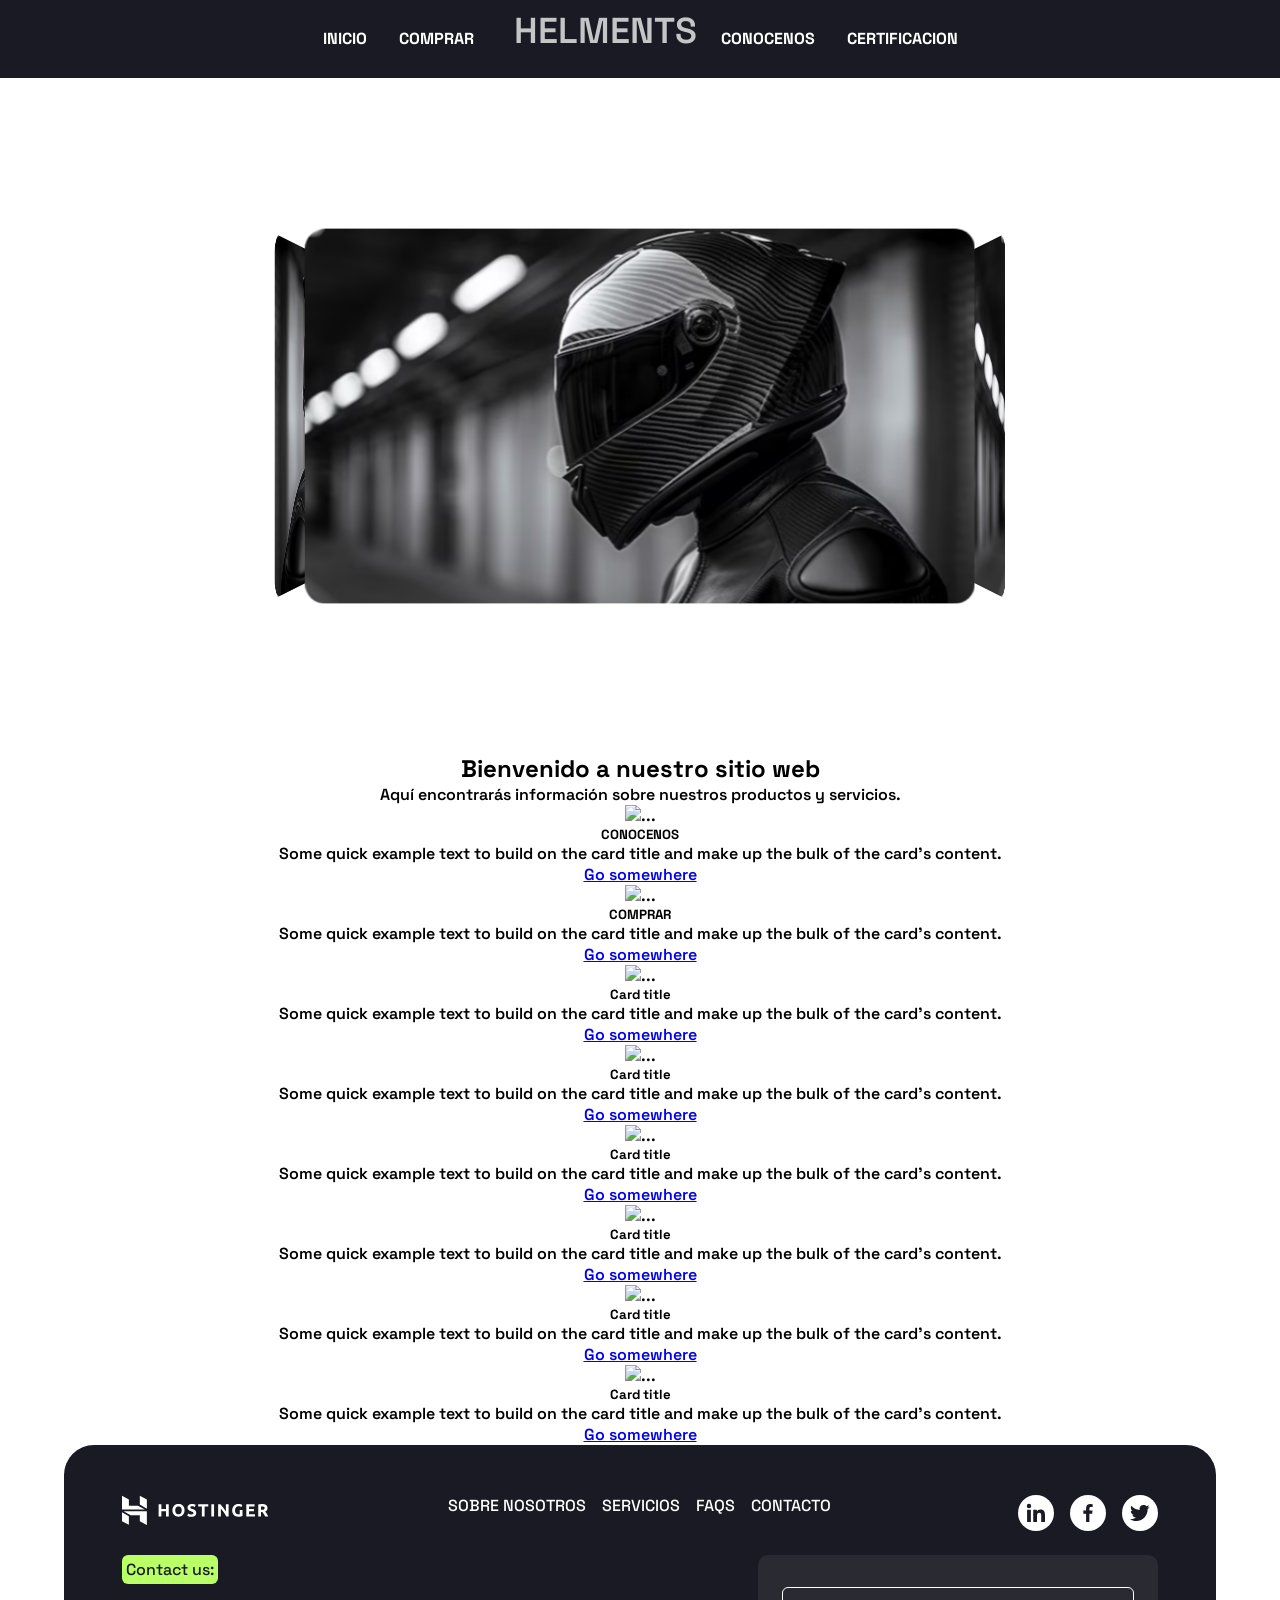
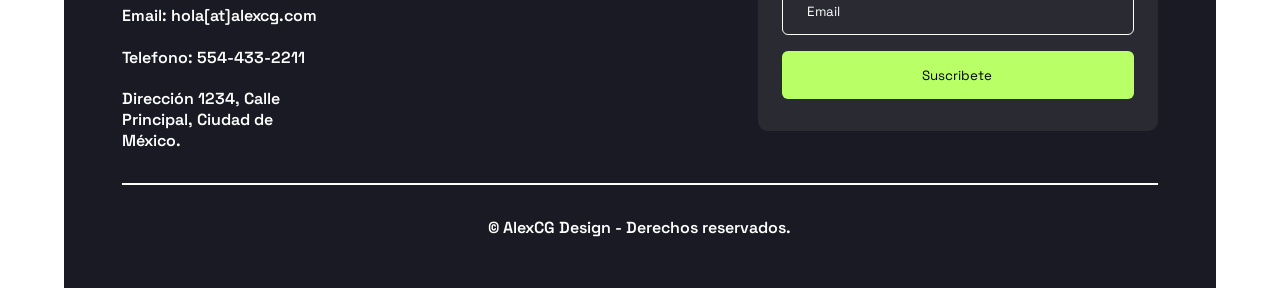
==== src/index.html @ ca0cd535 "rediseno pagina empresa" ====
<!DOCTYPE html>
<html lang="es">
<head>
    <meta charset="UTF-8">
    <meta name="viewport" content="width=device-width, initial-scale=1.0">
    <title>Website</title>
    <link rel="preconnect" href="https://fonts.googleapis.com">
    <link rel="preconnect" href="https://fonts.gstatic.com" crossorigin>
    <link rel="stylesheet" href="../css/estilos.css" >
    <link rel="stylesheet" href="../css/footer.css">
    <link rel="stylesheet" href="../css/navbar.css">
    <link rel="stylesheet" href="../css/carrousel.css">
    <link href="https://fonts.googleapis.com/css2?family=Space+Grotesk:wght@300..700&display=swap" rel="stylesheet">
</head>
<body>
    <div class="bg-blur"></div>
    <header>
        
        <div class="container-fluid">
            <nav class="navbar navbar-inverse">
                <div id="what-the-hell-is-this">
                </div>
                <div class="container-fluid">
                    <ul class="nav navbar-nav">
                        <li><a id="len1" class="hoverable" href="#">INICIO</a></li>
                        <li><a id="len2" class="hoverable" href="#">COMPRAR</li>
                            <div class="page-title">
                                <a id="len1" class="hoverable" href="#"><h2>HELMENTS</h2></a> 
                            </div>
                        <li><a id="len3" class="hoverable" href="#">CONOCENOS</a></li>
                        <li><a id="len4" class="hoverable" href="#">CERTIFICACION</a></li>
                    </ul>
                </div>
            </nav>
        </div>
    </header>
    <main class="main">
        <section class="carrusel-container">
            <div class="carrusel">
                <div class="face front">
                    <img src="../assets/img/imagen1.avif" alt="Imagen 1">
                </div>
                <div class="face right">
                    <img src="../assets/img/imagen1.avif" alt="Imagen 2">
                </div>
                <div class="face back">
                    <img src="../assets/img/imagen1.avif" alt="Imagen 3">
                </div>
                <div class="face left">
                    <img src="../assets/img/imagen1.avif" alt="Imagen 4">
                </div>
            </div>
        </section>
        <section>
            <div class="container-cards">
                <h1 class="title">Bienvenido a nuestro sitio web</h1>
                <p class="description">Aquí encontrarás información sobre nuestros productos y servicios.</p>
            <div class="card">
                <img src="..." class="card-img-top" alt="...">
                <div class="card-body">
                  <h5 class="card-title">CONOCENOS</h5>
                  <p class="card-text">Some quick example text to build on the card title and make up the bulk of the card's content.</p>
                  <a href="#" class="btn btn-primary">Go somewhere</a>
                </div>
              </div>
              <div class="card">
                <img src="..." class="card-img-top" alt="...">
                <div class="card-body">
                  <h5 class="card-title">COMPRAR</h5>
                  <p class="card-text">Some quick example text to build on the card title and make up the bulk of the card's content.</p>
                  <a href="#" class="btn btn-primary">Go somewhere</a>
                </div>
              </div>
              <div class="card">
                <img src="..." class="card-img-top" alt="...">
                <div class="card-body">
                  <h5 class="card-title">Card title</h5>
                  <p class="card-text">Some quick example text to build on the card title and make up the bulk of the card's content.</p>
                  <a href="#" class="btn btn-primary">Go somewhere</a>
                </div>
              </div>
              <div class="card">
                <img src="..." class="card-img-top" alt="...">
                <div class="card-body">
                  <h5 class="card-title">Card title</h5>
                  <p class="card-text">Some quick example text to build on the card title and make up the bulk of the card's content.</p>
                  <a href="#" class="btn btn-primary">Go somewhere</a>
                </div>
              </div>
              <div class="card">
                <img src="..." class="card-img-top" alt="...">
                <div class="card-body">
                  <h5 class="card-title">Card title</h5>
                  <p class="card-text">Some quick example text to build on the card title and make up the bulk of the card's content.</p>
                  <a href="#" class="btn btn-primary">Go somewhere</a>
                </div>
              </div>
              <div class="card">
                <img src="..." class="card-img-top" alt="...">
                <div class="card-body">
                  <h5 class="card-title">Card title</h5>
                  <p class="card-text">Some quick example text to build on the card title and make up the bulk of the card's content.</p>
                  <a href="#" class="btn btn-primary">Go somewhere</a>
                </div>
              </div>
              <div class="card">
                <img src="..." class="card-img-top" alt="...">
                <div class="card-body">
                  <h5 class="card-title">Card title</h5>
                  <p class="card-text">Some quick example text to build on the card title and make up the bulk of the card's content.</p>
                  <a href="#" class="btn btn-primary">Go somewhere</a>
                </div>
              </div>
              <div class="card">
                <img src="..." class="card-img-top" alt="...">
                <div class="card-body">
                  <h5 class="card-title">Card title</h5>
                  <p class="card-text">Some quick example text to build on the card title and make up the bulk of the card's content.</p>
                  <a href="#" class="btn btn-primary">Go somewhere</a>
                </div>
              </div>  
              </div>    
        </section>
    </main>
    <footer class="footer">    
        <section class="footer__content">    
            <div class="footer__main">
                <a href="#" class="footer__logo-link">
                    <img src="../assets/img/logo-white.svg" class="footer__logo">
                </a>
    
                <nav class="footer__links">
                    <a href="#" id="len1" class="hoverable">Sobre Nosotros</a>
                    <a href="#" id="len1" class="hoverable">Servicios</a>
                    <a href="#" id="len1" class="hoverable">FAQS</a>
                    <a href="#" id="len1" class="hoverable">Contacto</a>
                </nav>
    
                <article class="footer__contact">
                    <h4 class="footer__copy">Contact us:</h4>
    
                    <p class="footer__info">
                        Email: hola[at]alexcg.com
                    </p>
    
                    <p class="footer__info">
                        Telefono: 554-433-2211
                    </p>
    
                    <p class="footer__info">
                        Dirección 1234, Calle Principal, Ciudad de México.
                    </p>
                </article>
    
                <form class="footer__newsletter">
                    <input type="email" placeholder="Email" class="footer__email">
                    <input type="submit" value="Suscribete " class="footer__submit">
                </form>

                <nav class="footer__social">

                    <a href="#" class="footer__social-links">
                        <img src="../assets/img/linkedin.svg" class="footer__media">
                    </a>

                    <a href="#" class="footer__social-links">
                        <img src="../assets/img/facebook.svg" class="footer__media">
                    </a>

                    <a href="#" class="footer__social-links">
                        <img src="../assets//img/twitter.svg" class="footer__media">
                    </a>

                </nav>

            </div>

            <div class="footer__copyright">

                <p class="footer__copyright-text">&copy; AlexCG Design - Derechos reservados.</p>

            </div>

        </section>


    </footer>

    <script src="../js/navbar.js"></script>
    <script src="../js/carrousel.js"></script>
</body>
</html>
---- css/estilos.css ----
body {
    margin: 0;
    padding: 0;
    position: relative;         /* Para que los elementos hijo se posicionen correctamente */
}
---- css/footer.css ----
*,
::before,
::after {
    margin: 0;
    box-sizing: border-box;
}

:root{
    --color-primario: #B9FF66;
    --color-secundario: #191A23;
    --gray-color: #F3F3F3;
    --padding-container: 80px 0;
}


body,
input,
textarea,
button {
    font-family: "Space Grotesk", sans-serif;
}

body{
    min-height: 100dvh;
    display: grid;
    align-items: flex-end;
}

@media(max-width:768px){
    #login-dp{
        background-color: inherit;
        color: #fff;
    }
    #login-dp .bottom{
        background-color: inherit;
        border-top:0 none;
    }
}
/** Foooter **/


.footer {
    width: 100%;
    background-color: var(--color-secundario);   
}

.footer__content {
    padding: 50px 0;
    width: min(90%, 1200px);
    margin: 0 auto;
    overflow: hidden;
}

.footer__main {
    display: grid;
    gap: 1.5rem;
    justify-items: center;
}

.footer__links {
    color: white !important;
    text-decoration: none !important;
    display: flex !important;
    flex-direction: column;
    gap: 1rem;
    text-align: center !important;
}
.footer__links a{
    color: white !important;
    text-decoration: none !important;
    font-weight: 500;
    transition: all 0.3s ease-in-out;
}


.footer__links:hover {
    color: white;
    text-decoration: none !important;
    background-color: orange;
}


.footer__link {
    color: white !important;
    text-decoration: none !important;
}

.footer__link:hover {
    color: white;
    text-decoration: none !important;
    background-color: orange;
}

.footer__copy {
    justify-self: center;
    background-color: var(--color-primario);
    color: var(--color-secundario);
    font-weight: 500;
    padding: 4px;
    border-radius: 6px;
}

.footer__contact {
    max-width: 250px;
    display: grid;
    gap: 1.3rem;
    color: white;
    text-align: center;
}

.footer__newsletter {
    width: min(100%, 400px);
    padding: 2rem 1.5rem;
    background-color: #292A32;
    border-radius: 10px;
    display: grid;
    gap: 1rem;
    grid-template-rows: 48px 48px;
}

.footer__email {
    border: 1px solid #fff;
    border-radius: 6px;
    padding: 0 1.5rem;
    background-color: transparent;
    color: white;
}

.footer__email::placeholder {
    color: white;
}

.footer__submit {
    background-color: var(--color-primario);
    color: var(--color-secundario);
    border: none;
    border-radius: 6px;
}

.footer__social {
    display: grid;
    grid-auto-flow: column;
    gap: 1rem;
}

.footer__social-links:hover {
    cursor: pointer;
    background-color: orange;
}

.footer__social-links {
    width: 36px;
    height: 36px;
    background-color: #fff;
    border-radius: 50%;

    display: flex;
    align-items: center;
    justify-content: center;
}

.footer__copyright {
    margin-top: 2rem;
    padding-top: 2rem;
    border-top: 2px solid #fff;
}

.footer__copyright-text {
    text-align: center;
    color: white;
}


@media (width >= 900px) {

    /** Foooter **/

    .footer {
        background-color: #fff;
    }

    .footer__content {
        border-radius: 30px 30px 0 0;
        background-color: #191A23;

    }

    .footer__main {
        width: 90%;
        margin: 0 auto;
        grid-template-columns: 1fr 55% 1fr;
        grid-template-areas:
            "logo links media"
            "contact news news";
        justify-items: start;
    }

    .footer__links {
        grid-area: links;
        
        width: 100%;
        justify-content: center;
        flex-direction: row;
        flex-wrap: wrap;
    }

    .footer__copy {
        justify-self: start;
    }

    .footer__contact {
        grid-area: contact;

        text-align: left;
    }

    .footer__newsletter {
        grid-area: news;
        align-self: start;
        justify-self: end;
    }

    .footer__email {
        border: 1px solid #fff;
        border-radius: 6px;
        padding: 0 1.5rem;
        background-color: transparent;
        color: white;
    }

    .footer__email::placeholder {
        color: white;
    }

    .footer__submit {
        background-color: #B9FF66;
        color: black;
        border: none;
        border-radius: 6px;
    }

    .footer__social {
        grid-area: media;
        justify-self: end;
    }

    
    .footer__copyright {
        width: 90%;
        margin-left: auto;
        margin-right: auto;
    }


}
---- css/navbar.css ----
.page-title{
  width: 100% !important;
    font-size: 1.5em !important;
    font-weight: 600 !important;
    color: rgb(255, 255, 255) !important;
    text-align: center !important;
    margin-bottom : 1rem!important;

}

.page-title a{
    color: rgb(255, 255, 255) !important;
    text-decoration: none !important;
    font-weight: 600 !important;
    transition: color 0.3s ease !important;
    margin: 0.5rem;
    text-align: center; /* Transición para el color al pasar el mouse */
}

.page-title h2 {
  font-size: 1.5em;
  font-weight: 600;
  color: rgb(255, 255, 255);
  text-align: center;
  margin: 0; /* Elimina márgenes adicionales */
}

.container-fluid{
    display: flex;
    align-items: center; /* Centra verticalmente los elementos */
    justify-content: center;
    justify-items: flex-center;
    grid-template-rows: auto -1fr auto;
    padding: -2rem !important;
    margin: 0 !important;
    width: 100% !important;
    background-color: #191A23 !important;
}
nav ul {
    display: flex; /* Alinea los elementos del menú en una fila */
    list-style: none; /* Elimina los puntos de la lista */
    padding: 0; /* Elimina el padding */
    margin: 0; /* Elimina el margen */
    justify-content: center; /* Centra las opciones horizontalmente */
}

nav ul li {
  padding-top: 0.75rem;
  margin: 1rem; /* Espaciado horizontal entre las opciones */
}

nav ul li a {
    text-decoration: none; /* Elimina el subrayado de los enlaces */
    color: rgb(255, 255, 255); /* Cambia el color del texto */
    font-weight: bold; /* Hace el texto más grueso */
    transition: color 0.3s ease; /* Transición para el color al pasar el mouse */
}

nav ul li a:hover {
    color: orange; /* Cambia el color al pasar el mouse */
}

.hoverable{
    float: inline-start;
    display:grid;
    backface-visibility: hidden;
    vertical-align: middle;
    position:relative;
    box-shadow: 0 0 1px rgba(0,0,0,0);
    transform: translateZ(0);
    transition-duration: .3s;
    transition-property:transform;
  }
  
  .hoverable:before{
    position:absolute;
    pointer-events: none;
    z-index:-1;
    content: '';
    top: 100%;
    left: 5%;
    height:10px;
    width:90%;
    opacity:0;
    background: -webkit-radial-gradient(center, ellipse, rgb(255, 166, 0) 0%, rgba(255, 255, 255, 0) 80%);
    background: radial-gradient(ellipse at center, rgb(255, 162, 0) 0%, rgba(255, 255, 255, 0) 80%);
    /* W3C */
    transition-duration: 0.3s;
    transition-property: transform, opacity;
  }
  
  .hoverable:hover, .hoverable:active, .hoverable:focus{
    transform: translateY(-5px);
  }
  .hoverable:hover:before, .hoverable:active:before, .hoverable:focus:before{
    opacity: 1;
    transform: translateY(-5px);
  }
  
  
  
  @keyframes bounce-animation {
    16.65% {
      -webkit-transform: translateY(8px);
      transform: translateY(8px);
    }
  
    33.3% {
      -webkit-transform: translateY(-6px);
      transform: translateY(-6px);
    }
  
    49.95% {
      -webkit-transform: translateY(4px);
      transform: translateY(4px);
    }
  
    66.6% {
      -webkit-transform: translateY(-2px);
      transform: translateY(-2px);
    }
  
    83.25% {
      -webkit-transform: translateY(1px);
      transform: translateY(1px);
    }
  
    100% {
      -webkit-transform: translateY(0);
      transform: translateY(0);
    }
  }
  
  .bounce {
    animation-name: bounce-animation;
    animation-duration: 2s;
  }
  
  
  
  /*everything below here is just setting up the page, so dont worry about it */
  
  
  @media (min-width: 768px) {
    .navbar{
      text-align: center !important;
      float: none;
      display: inline-block;
    }
  }
  
  body {
    background-color: rgba(0, 0, 0, 0);
    font-weight:600;
    text-align:center !important;
    color: rgb(0, 0, 0);
  }
  
  nav {
    background: none !important;
    text-transform:uppercase;
    li {
      margin-left: 3em;
      margin-right: 3em;
      a{
        transition: .5s color ease-in-out;
      }
    }
  }
  
  .page-title {
    opacity: .75 !important;
  }
---- css/carrousel.css ----
/* Contenedor principal del carrusel */
.carrusel-container {
    perspective: 1500px;              /* Añade efecto de perspectiva 3D */
    display: grid;                    /* Usa grid para centrar contenido */
    width: 100%;                      /* Ocupa todo el ancho disponible */
    min-height: auto;                 /* Altura mínima del 50% de la ventana */
    place-items: center;              /* Centra los elementos vertical y horizontalmente */
}

/* Elemento que rota y contiene las caras */
.carrusel {
    padding-top: 10rem;
    padding: 5rem;
    position: relative;               /* Posicionamiento relativo para las caras */
    width: 100%;                      /* Ocupa todo el ancho del contenedor */
    min-height: 75vh;                /* Altura mínima igual a la ventana */
    transform-style: preserve-3d;      /* Mantiene el efecto 3D en elementos hijos */
    transform: rotateY(0deg);         /* Posición inicial sin rotación */
    transition: transform 2s ease;     /* Animación suave de 1 segundo */
    display: flex;                    /* Usa flexbox para alinear contenido */
    justify-content: center;          /* Centra horizontalmente */
    align-items: center;              /* Centra verticalmente */
}

/* Estilo común para todas las caras del carrusel */
.face {
    position:absolute;               /* Posicionamiento absoluto respecto al carrusel */
    width: 300px;                     /* Ancho fijo de cada cara */
    height: 300px;                    /* Alto fijo de cada cara */
    background-color: rgba(255, 166, 0, 0); /* Fondo transparente */
    display: flex;                    /* Usa flexbox para centrar imagen */
    justify-content: center;          /* Centra horizontalmente la imagen */
    align-items: center;              /* Centra verticalmente la imagen */
}

/* Estilo para las imágenes dentro de las caras */
.face img {
    width: 200%;                      /* Ocupa todo el ancho de la cara */
    height: 100%;                     /* Ocupa todo el alto de la cara */
    object-fit: cover;  
    border-radius: 1rem;              /* Mantiene proporción de la imagen */
}

/* Posicionamiento de la cara frontal */
.front {
    transform: rotatey(0deg) translateZ(-300px) scale(1); /* Sin rotación, alejada 300px, escalada a la mitad */
}

/* Posicionamiento de la cara derecha */
.right {
    transform: rotateY(90deg) translateZ(-300px) scale(1); /* Rotada 90°, alejada 300px, escalada */
}

/* Posicionamiento de la cara trasera */
.back {
    transform: rotateY(180deg) translateZ(-300px) scale(1); /* Rotada 180°, alejada 300px, escalada */
}

/* Posicionamiento de la cara izquierda */
.left {
    transform: rotateY(-90deg) translateZ(-300px) scale(1); /* Rotada -90°, alejada 300px, escalada */
}
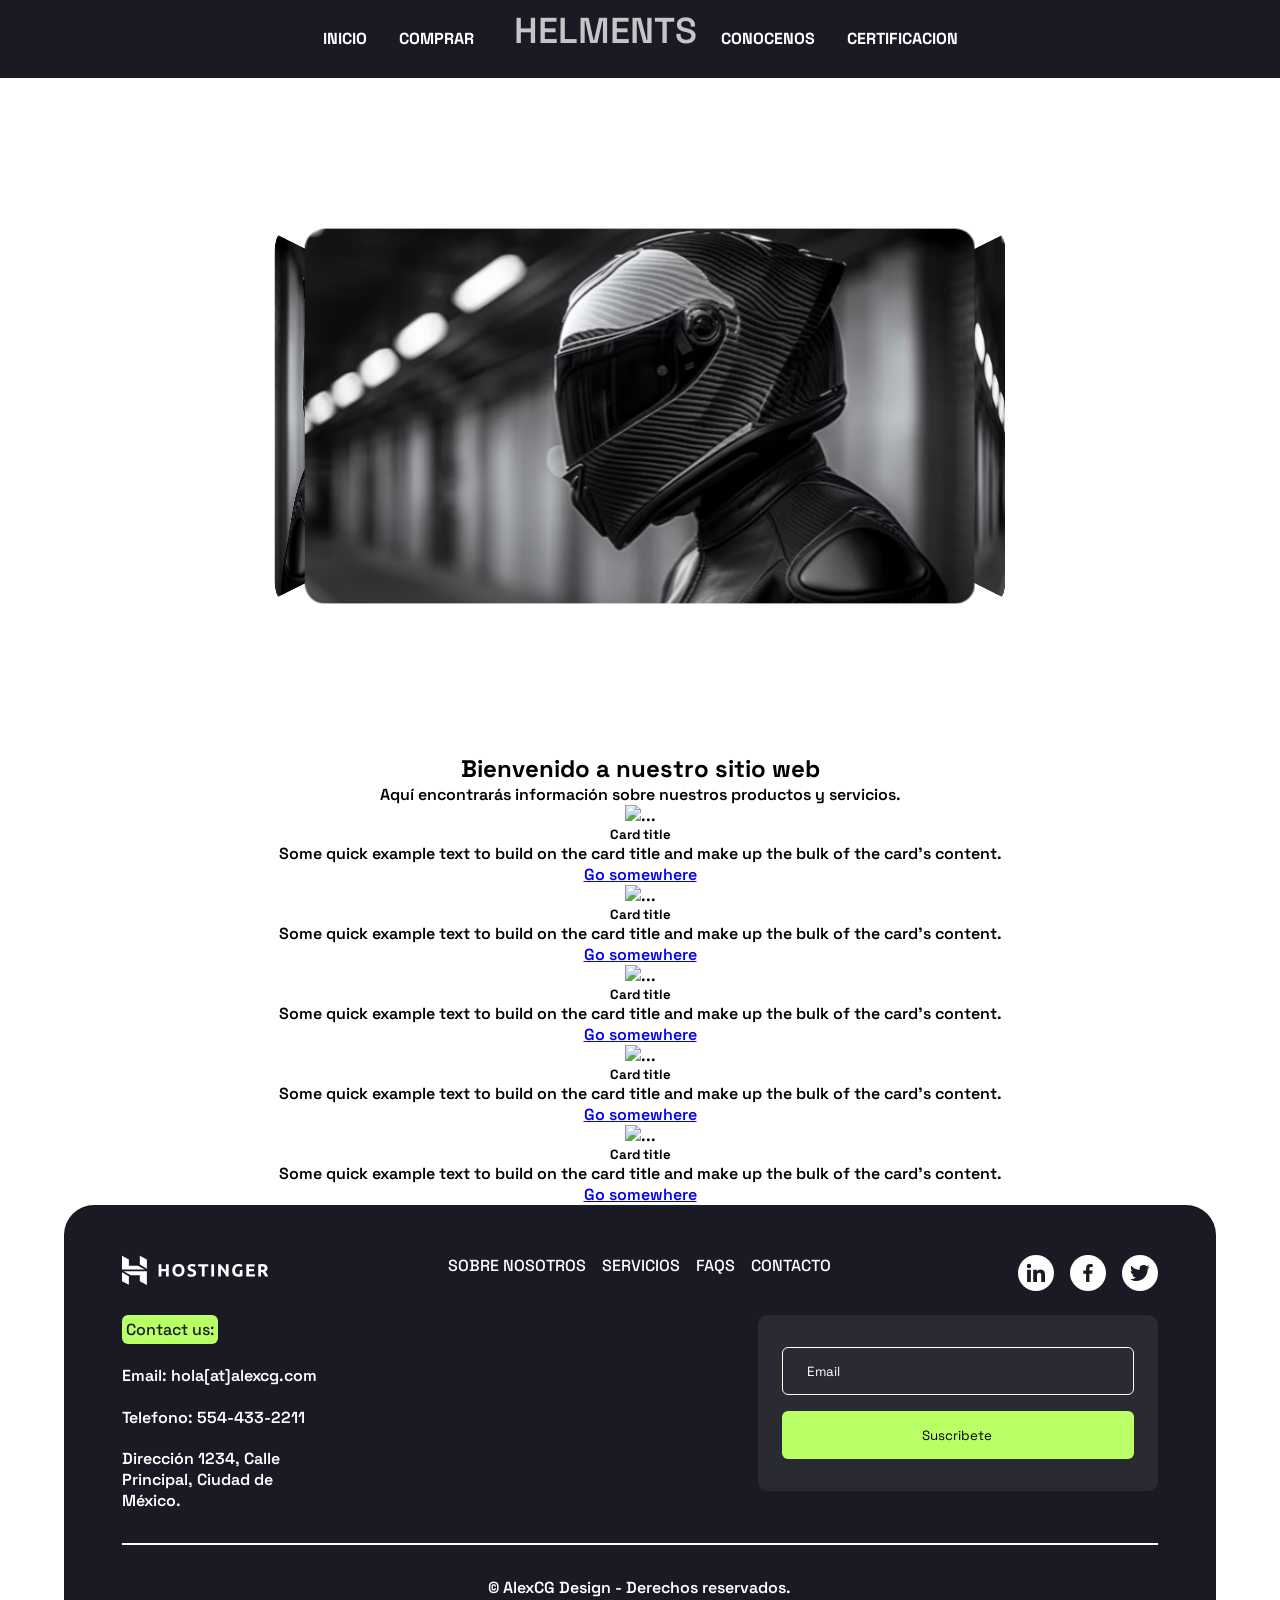
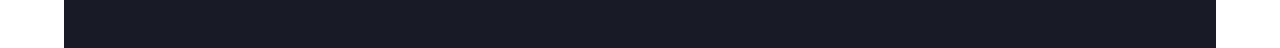
==== commit 934b1579: "carga inicial de la pagina web" ====
--- a/src/index.html
+++ b/src/index.html
@@ -6,14 +6,13 @@
     <title>Website</title>
     <link rel="preconnect" href="https://fonts.googleapis.com">
     <link rel="preconnect" href="https://fonts.gstatic.com" crossorigin>
+    <link href="https://fonts.googleapis.com/css2?family=Space+Grotesk:wght@300..700&display=swap" rel="stylesheet">
     <link rel="stylesheet" href="../css/estilos.css" >
     <link rel="stylesheet" href="../css/footer.css">
     <link rel="stylesheet" href="../css/navbar.css">
     <link rel="stylesheet" href="../css/carrousel.css">
-    <link href="https://fonts.googleapis.com/css2?family=Space+Grotesk:wght@300..700&display=swap" rel="stylesheet">
 </head>
 <body>
-    <div class="bg-blur"></div>
     <header>
         
         <div class="container-fluid">
@@ -51,75 +50,66 @@
                 </div>
             </div>
         </section>
-        <section>
+        <section class="container-cards">
             <div class="container-cards">
                 <h1 class="title">Bienvenido a nuestro sitio web</h1>
                 <p class="description">Aquí encontrarás información sobre nuestros productos y servicios.</p>
-            <div class="card">
-                <img src="..." class="card-img-top" alt="...">
-                <div class="card-body">
-                  <h5 class="card-title">CONOCENOS</h5>
-                  <p class="card-text">Some quick example text to build on the card title and make up the bulk of the card's content.</p>
-                  <a href="#" class="btn btn-primary">Go somewhere</a>
-                </div>
-              </div>
-              <div class="card">
-                <img src="..." class="card-img-top" alt="...">
-                <div class="card-body">
-                  <h5 class="card-title">COMPRAR</h5>
-                  <p class="card-text">Some quick example text to build on the card title and make up the bulk of the card's content.</p>
-                  <a href="#" class="btn btn-primary">Go somewhere</a>
-                </div>
-              </div>
-              <div class="card">
-                <img src="..." class="card-img-top" alt="...">
-                <div class="card-body">
-                  <h5 class="card-title">Card title</h5>
-                  <p class="card-text">Some quick example text to build on the card title and make up the bulk of the card's content.</p>
-                  <a href="#" class="btn btn-primary">Go somewhere</a>
-                </div>
-              </div>
-              <div class="card">
-                <img src="..." class="card-img-top" alt="...">
-                <div class="card-body">
-                  <h5 class="card-title">Card title</h5>
-                  <p class="card-text">Some quick example text to build on the card title and make up the bulk of the card's content.</p>
-                  <a href="#" class="btn btn-primary">Go somewhere</a>
-                </div>
-              </div>
-              <div class="card">
-                <img src="..." class="card-img-top" alt="...">
-                <div class="card-body">
-                  <h5 class="card-title">Card title</h5>
-                  <p class="card-text">Some quick example text to build on the card title and make up the bulk of the card's content.</p>
-                  <a href="#" class="btn btn-primary">Go somewhere</a>
-                </div>
-              </div>
-              <div class="card">
-                <img src="..." class="card-img-top" alt="...">
-                <div class="card-body">
-                  <h5 class="card-title">Card title</h5>
-                  <p class="card-text">Some quick example text to build on the card title and make up the bulk of the card's content.</p>
-                  <a href="#" class="btn btn-primary">Go somewhere</a>
-                </div>
-              </div>
-              <div class="card">
-                <img src="..." class="card-img-top" alt="...">
-                <div class="card-body">
-                  <h5 class="card-title">Card title</h5>
-                  <p class="card-text">Some quick example text to build on the card title and make up the bulk of the card's content.</p>
-                  <a href="#" class="btn btn-primary">Go somewhere</a>
-                </div>
-              </div>
-              <div class="card">
-                <img src="..." class="card-img-top" alt="...">
-                <div class="card-body">
-                  <h5 class="card-title">Card title</h5>
-                  <p class="card-text">Some quick example text to build on the card title and make up the bulk of the card's content.</p>
-                  <a href="#" class="btn btn-primary">Go somewhere</a>
-                </div>
-              </div>  
-              </div>    
+                <div class="container text-center">
+                    <div class="row">
+                      <div class="col">
+                        <div class="card">
+                            <img src="..." class="card-img-top" alt="...">
+                            <div class="card-body">
+                              <h5 class="card-title">Card title</h5>
+                              <p class="card-text">Some quick example text to build on the card title and make up the bulk of the card's content.</p>
+                              <a href="#" class="btn btn-primary">Go somewhere</a>
+                            </div>
+                          </div>
+                      </div>
+                      <div class="col">
+                        <div class="card">
+                            <img src="..." class="card-img-top" alt="...">
+                            <div class="card-body">
+                              <h5 class="card-title">Card title</h5>
+                              <p class="card-text">Some quick example text to build on the card title and make up the bulk of the card's content.</p>
+                              <a href="#" class="btn btn-primary">Go somewhere</a>
+                            </div>
+                          </div>
+                      </div>
+                    </div>
+                    <div class="row">
+                      <div class="col">
+                        <div class="card">
+                            <img src="..." class="card-img-top" alt="...">
+                            <div class="card-body">
+                              <h5 class="card-title">Card title</h5>
+                               <p class="card-text">Some quick example text to build on the card title and make up the bulk of the card's content.</p>
+                              <a href="#" class="btn btn-primary">Go somewhere</a>
+                            </div>
+                          </div>
+                      </div>
+                      <div class="col">
+                        <div class="card">
+                            <img src="..." class="card-img-top" alt="...">
+                            <div class="card-body">
+                              <h5 class="card-title">Card title</h5>
+                              <p class="card-text">Some quick example text to build on the card title and make up the bulk of the card's content.</p>
+                              <a href="#" class="btn btn-primary">Go somewhere</a>
+                            </div>
+                          </div>
+                      </div>
+                      <div class="col">
+                        <div class="card">
+                            <img src="..." class="card-img-top" alt="...">
+                            <div class="card-body">
+                              <h5 class="card-title">Card title</h5>
+                              <p class="card-text">Some quick example text to build on the card title and make up the bulk of the card's content.</p>
+                              <a href="#" class="btn btn-primary">Go somewhere</a>
+                            </div>
+                          </div>
+                      </div>
+                    </div>
+                  </div>   
         </section>
     </main>
     <footer class="footer">    
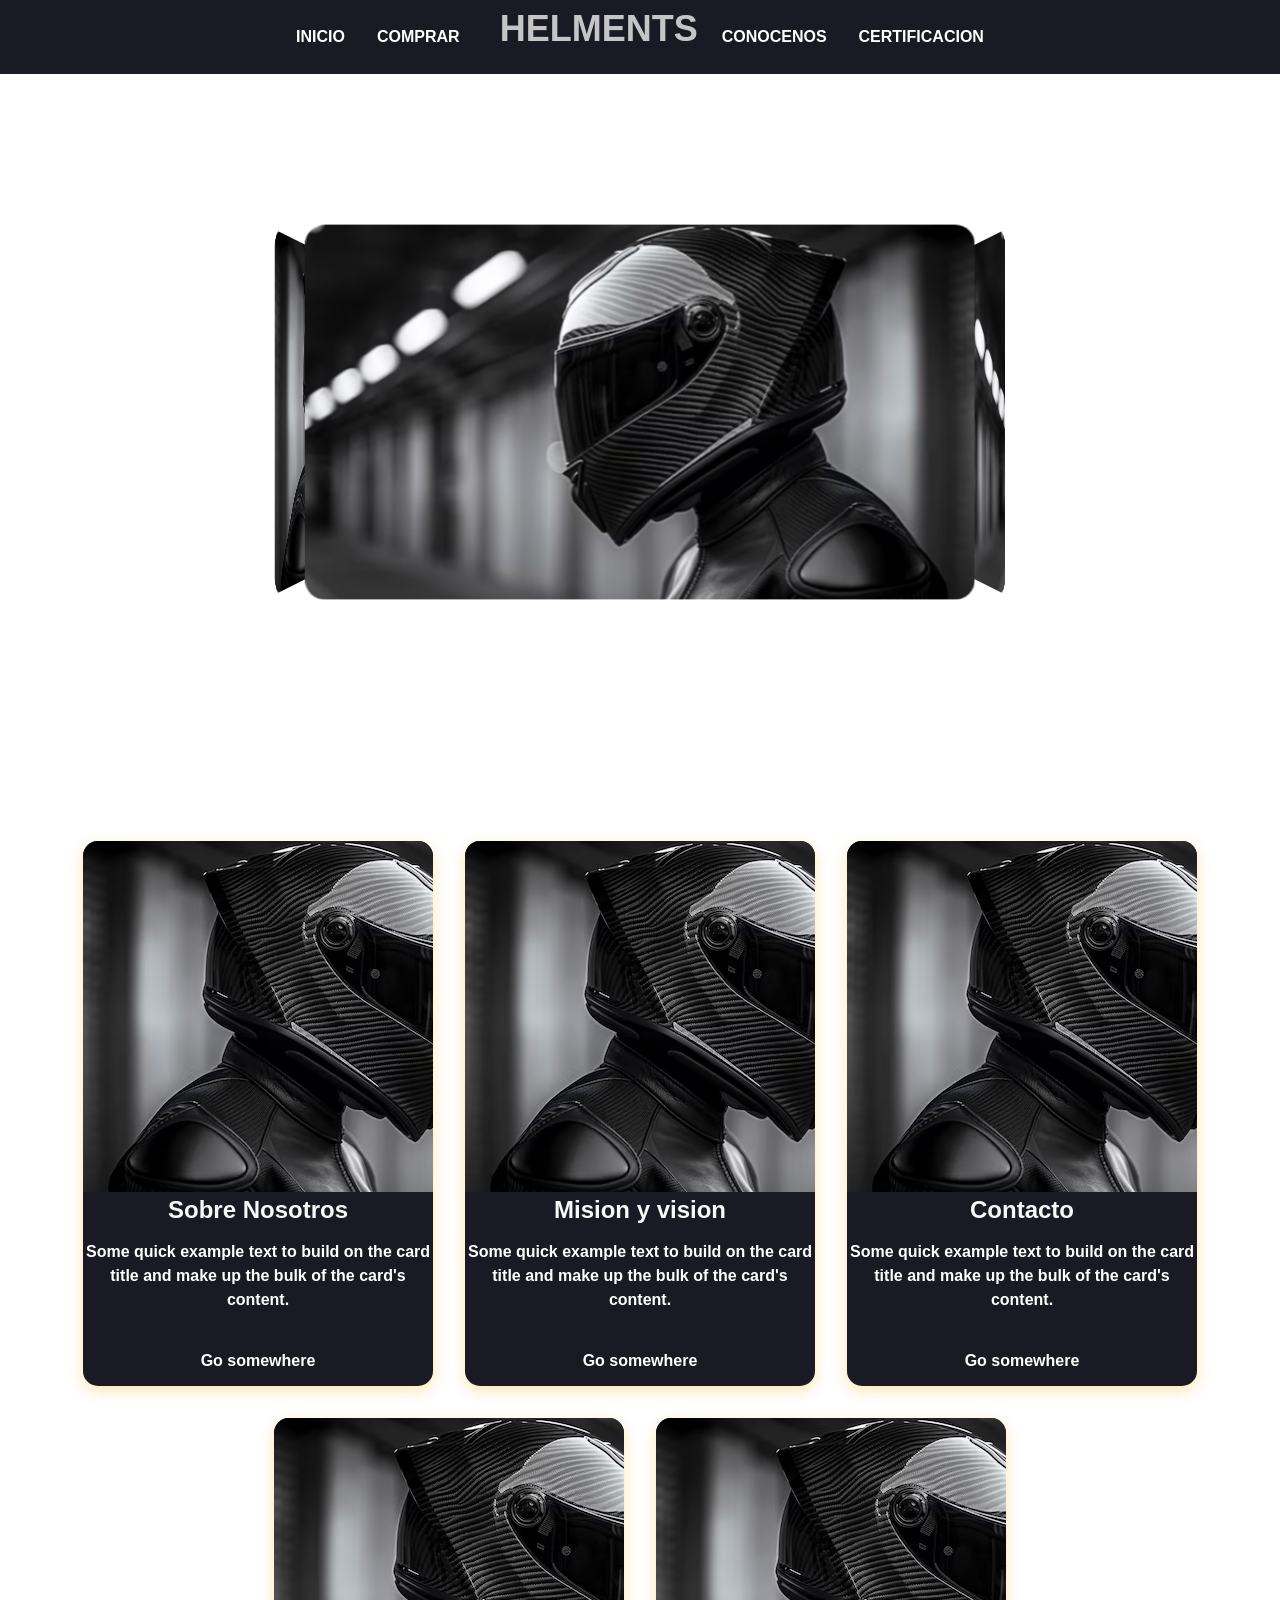
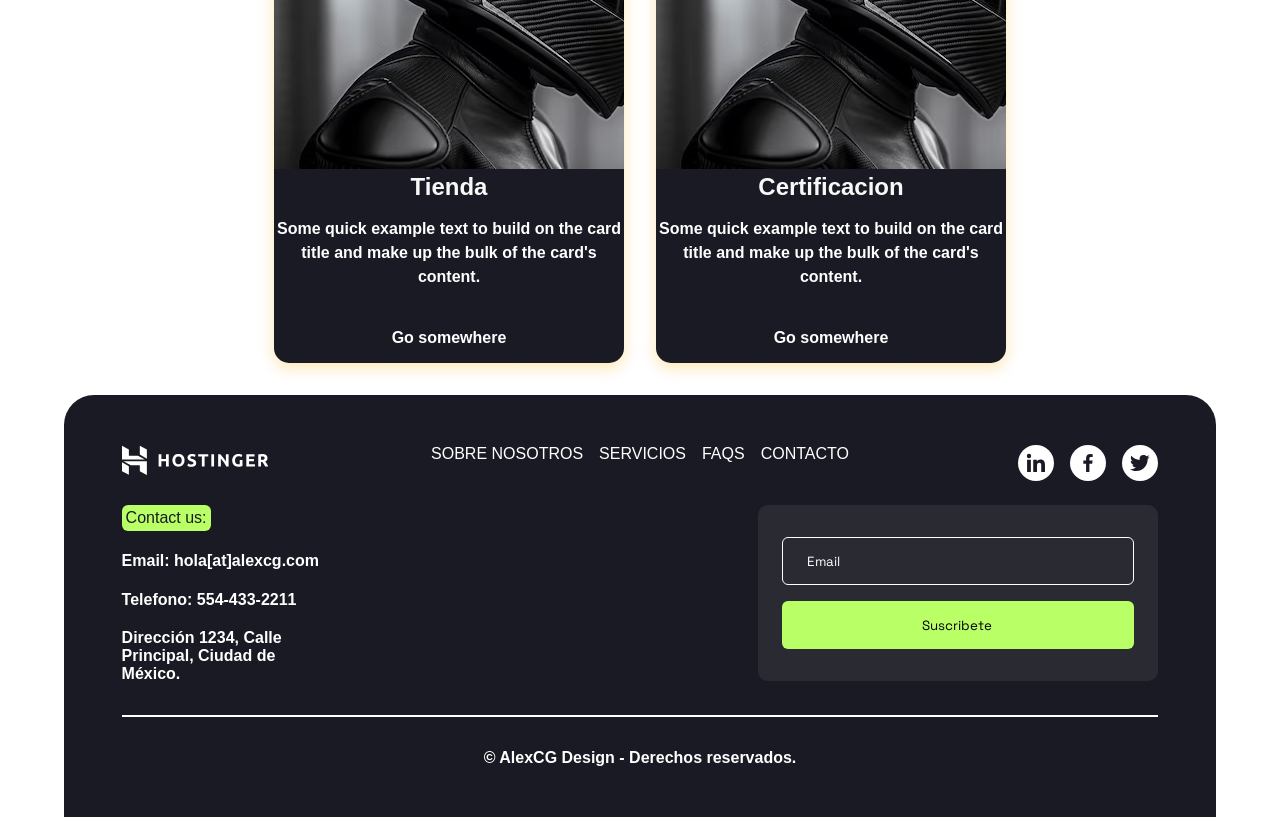
==== commit c8afbb02: "carga de la pagina error404 y el resto del css" ====
--- a/src/index.html
+++ b/src/index.html
@@ -11,6 +11,8 @@
     <link rel="stylesheet" href="../css/footer.css">
     <link rel="stylesheet" href="../css/navbar.css">
     <link rel="stylesheet" href="../css/carrousel.css">
+    <link rel="stylesheet" href="../css/cards.css">
+    <link rel="icon" type="image/x-icon" href="../assets/img/logo_helmet_11.png">
 </head>
 <body>
     <header>
@@ -21,13 +23,13 @@
                 </div>
                 <div class="container-fluid">
                     <ul class="nav navbar-nav">
-                        <li><a id="len1" class="hoverable" href="#">INICIO</a></li>
-                        <li><a id="len2" class="hoverable" href="#">COMPRAR</li>
+                        <li><a id="len1" class="hoverable" href="../src/error404.html">INICIO</a></li>
+                        <li><a id="len2" class="hoverable" href="../src/error404.html">COMPRAR</li>
                             <div class="page-title">
-                                <a id="len1" class="hoverable" href="#"><h2>HELMENTS</h2></a> 
+                                <a id="len1" class="hoverable" href="../src/index.html"><h2>HELMENTS</h2></a> 
                             </div>
-                        <li><a id="len3" class="hoverable" href="#">CONOCENOS</a></li>
-                        <li><a id="len4" class="hoverable" href="#">CERTIFICACION</a></li>
+                        <li><a id="len3" class="hoverable" href="../src/error404.html">CONOCENOS</a></li>
+                        <li><a id="len4" class="hoverable" href="../src/error404.html">CERTIFICACION</a></li>
                     </ul>
                 </div>
             </nav>
@@ -51,60 +53,53 @@
             </div>
         </section>
         <section class="container-cards">
-            <div class="container-cards">
                 <h1 class="title">Bienvenido a nuestro sitio web</h1>
                 <p class="description">Aquí encontrarás información sobre nuestros productos y servicios.</p>
-                <div class="container text-center">
-                    <div class="row">
-                      <div class="col">
+                    
                         <div class="card">
-                            <img src="..." class="card-img-top" alt="...">
+                            <img src="../assets/img/imagen1.avif" class="card-img-top" alt="...">
                             <div class="card-body">
-                              <h5 class="card-title">Card title</h5>
+                              <h1 class="card-title">Sobre Nosotros</h1>
                               <p class="card-text">Some quick example text to build on the card title and make up the bulk of the card's content.</p>
-                              <a href="#" class="btn btn-primary">Go somewhere</a>
+                              <a href="#" class="card__button">Go somewhere</a>
                             </div>
                           </div>
                       </div>
-                      <div class="col">
                         <div class="card">
-                            <img src="..." class="card-img-top" alt="...">
+                            <img src="../assets/img/imagen1.avif" class="card-img-top" alt="...">
                             <div class="card-body">
-                              <h5 class="card-title">Card title</h5>
+                              <h1 class="card-title">Mision y vision</h1>
                               <p class="card-text">Some quick example text to build on the card title and make up the bulk of the card's content.</p>
-                              <a href="#" class="btn btn-primary">Go somewhere</a>
+                              <a href="#" class="card__button">Go somewhere</a>
                             </div>
                           </div>
                       </div>
                     </div>
-                    <div class="row">
-                      <div class="col">
+                    
                         <div class="card">
-                            <img src="..." class="card-img-top" alt="...">
+                            <img src="../assets/img/imagen1.avif" class="card-img-top" alt="...">
                             <div class="card-body">
-                              <h5 class="card-title">Card title</h5>
+                              <h1 class="card-title">Contacto</h1>
                                <p class="card-text">Some quick example text to build on the card title and make up the bulk of the card's content.</p>
-                              <a href="#" class="btn btn-primary">Go somewhere</a>
+                              <a href="#" class="card__button">Go somewhere</a>
                             </div>
                           </div>
                       </div>
-                      <div class="col">
                         <div class="card">
-                            <img src="..." class="card-img-top" alt="...">
+                            <img src="../assets/img/imagen1.avif" class="card-img-top" alt="...">
                             <div class="card-body">
-                              <h5 class="card-title">Card title</h5>
+                              <h1 class="card-title">Tienda</h1>
                               <p class="card-text">Some quick example text to build on the card title and make up the bulk of the card's content.</p>
-                              <a href="#" class="btn btn-primary">Go somewhere</a>
+                              <a href="#" class="card__button">Go somewhere</a>
                             </div>
                           </div>
                       </div>
-                      <div class="col">
                         <div class="card">
-                            <img src="..." class="card-img-top" alt="...">
+                            <img src="../assets/img/imagen1.avif" class="card-img-top" alt="...">
                             <div class="card-body">
-                              <h5 class="card-title">Card title</h5>
+                              <h1 class="card-title">Certificacion</h1>
                               <p class="card-text">Some quick example text to build on the card title and make up the bulk of the card's content.</p>
-                              <a href="#" class="btn btn-primary">Go somewhere</a>
+                              <a href="#" class="card__button">Go somewhere</a>
                             </div>
                           </div>
                       </div>
@@ -120,10 +115,10 @@
                 </a>
     
                 <nav class="footer__links">
-                    <a href="#" id="len1" class="hoverable">Sobre Nosotros</a>
-                    <a href="#" id="len1" class="hoverable">Servicios</a>
-                    <a href="#" id="len1" class="hoverable">FAQS</a>
-                    <a href="#" id="len1" class="hoverable">Contacto</a>
+                    <a href="../src/error404.html" id="len1" class="hoverable">Sobre Nosotros</a>
+                    <a href="../src/error404.html" id="len1" class="hoverable">Servicios</a>
+                    <a href="../src/error404.html" id="len1" class="hoverable">FAQS</a>
+                    <a href="../src/error404.html" id="len1" class="hoverable">Contacto</a>
                 </nav>
     
                 <article class="footer__contact">
--- a/css/cards.css
+++ b/css/cards.css
@@ -0,0 +1,104 @@
+body {
+    font-family: 'Arial', sans-serif;
+    color: #fff;
+    margin: 0;
+    padding: 0;
+}
+
+.container-cards {
+    display: flex;
+    flex-wrap: wrap;
+    justify-content: center;
+    gap: 2rem;
+    padding: 2rem;
+    width: 100%;
+    max-width: 1200px;
+    margin: 0 auto;
+}
+
+.card {
+    flex: 1 1 300px;
+    max-width: 350px;
+    min-width: 250px;
+    position: relative;
+    background: #191A23;
+    border-radius: 15px;
+    overflow: hidden;
+    box-shadow: 0 5px 15px rgba(251, 171, 0, 0.3);
+    transition: all 0.3s ease;
+}
+
+.card:hover {
+    transform: translateY(-10px);
+    box-shadow: 10px 15px 30px rgb(251, 171, 0);
+}
+
+.card-image {
+    width: 100%;
+    height: 200px;
+    object-fit: cover;
+    aspect-ratio: 16/9;
+    padding: 1rem;
+}
+
+.card-content {
+    padding: 1.5rem;
+    margin: 0;
+}
+
+.card-title {
+    font-size: clamp(1.2rem, 2vw, 1.5rem);
+    color: #f8f8f8;
+    font-weight: bold;
+    margin-bottom: 1rem;
+}
+
+.card-text {
+    color: #fff;
+    font-size: clamp(0.9rem, 1.5vw, 1rem);
+    line-height: 1.5;
+    margin-bottom: 1.5rem;
+}
+
+.card__button {
+    display: inline-block;
+    padding: 1rem 1.5rem;
+    background: #191A23;
+    color: #ffffff;
+    border-radius: 25px;
+    text-decoration: none;
+    font-weight: bold;
+    transition: all 0.3s ease;
+    width: auto;
+    text-align: center;
+}
+
+.card__button:hover {
+    background: #f79808;
+    transform: scale(1.05);
+}
+
+/* Media queries para diferentes tamaños de pantalla */
+@media screen and (max-width: 768px) {
+    .container-cards {
+        padding: 1rem;
+    }
+    
+    .card {
+        flex: 1 1 100%;
+        max-width: 100%;
+        margin: 0 1rem;
+    }
+}
+
+@media screen and (min-width: 769px) and (max-width: 1024px) {
+    .card {
+        flex: 1 1 calc(50% - 2rem);
+    }
+}
+
+@media screen and (min-width: 1025px) {
+    .card {
+        flex: 1 1 calc(33.333% - 2rem);
+    }
+}
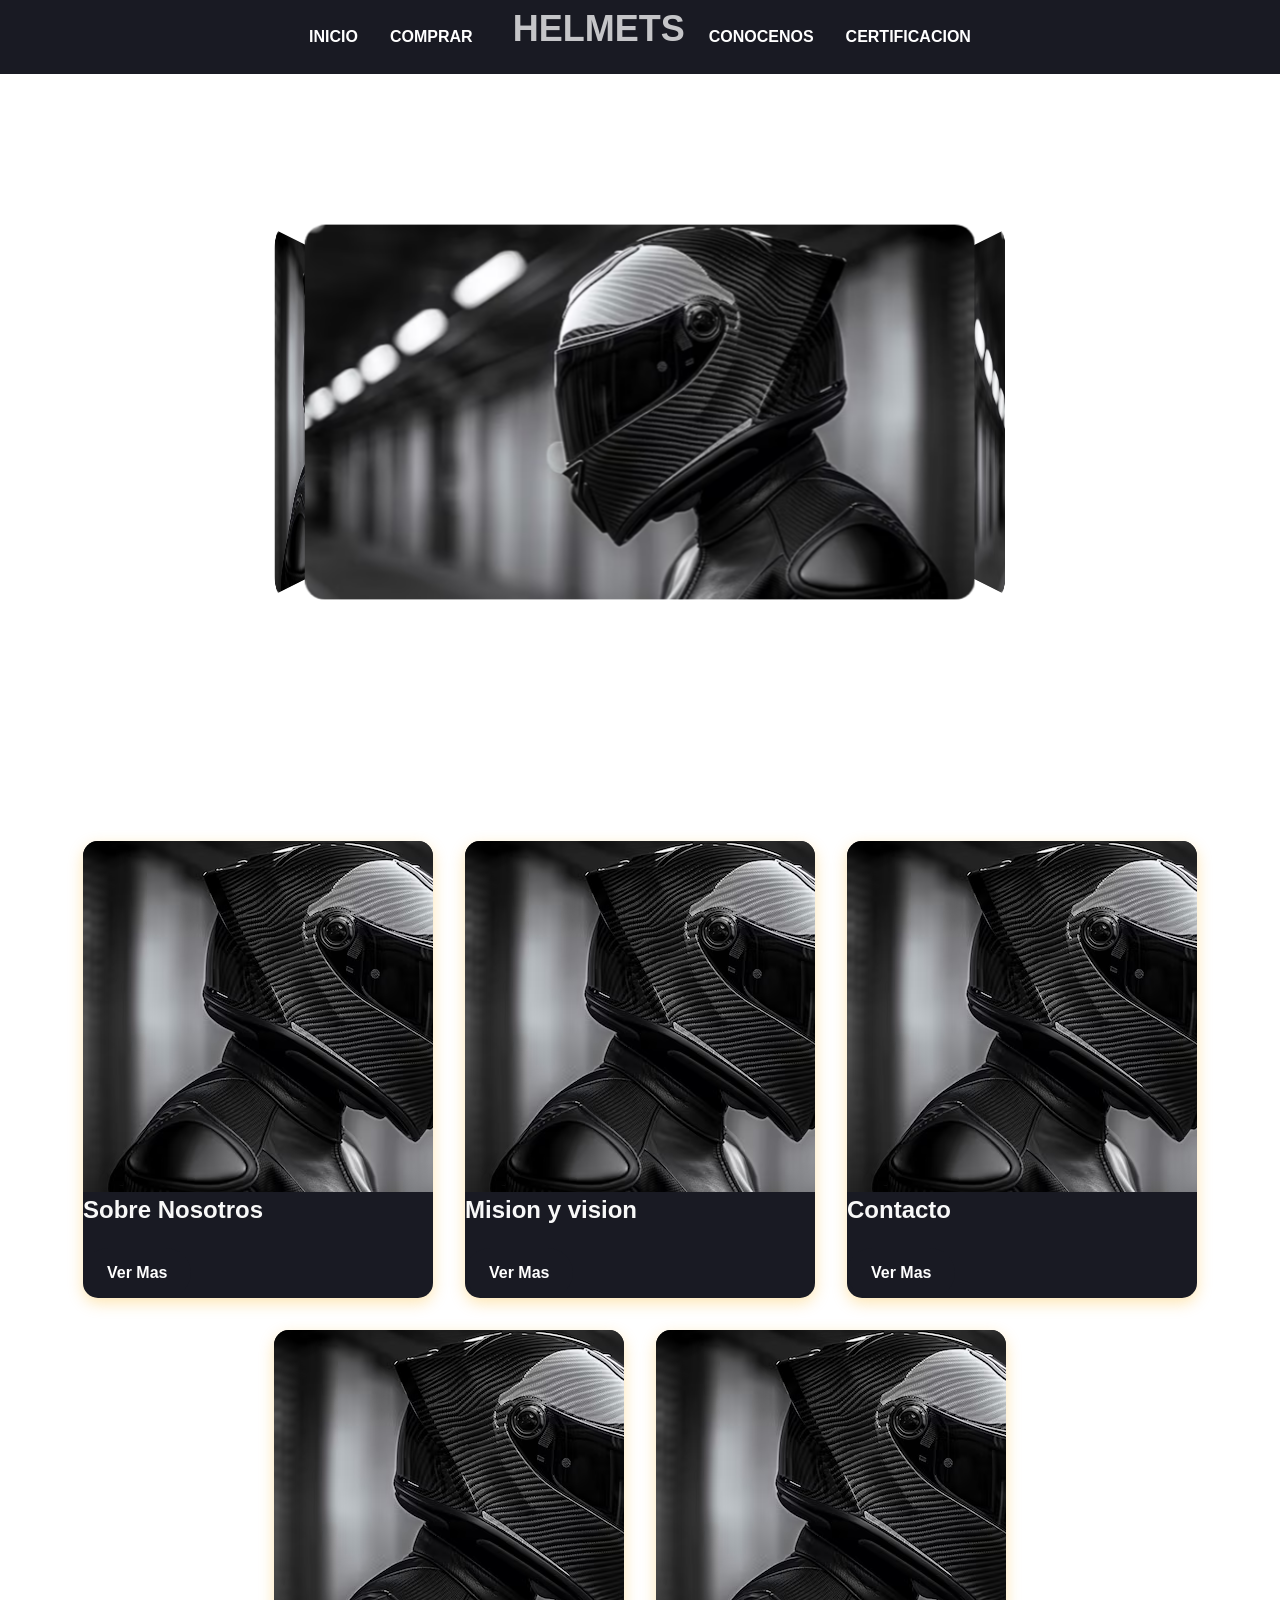
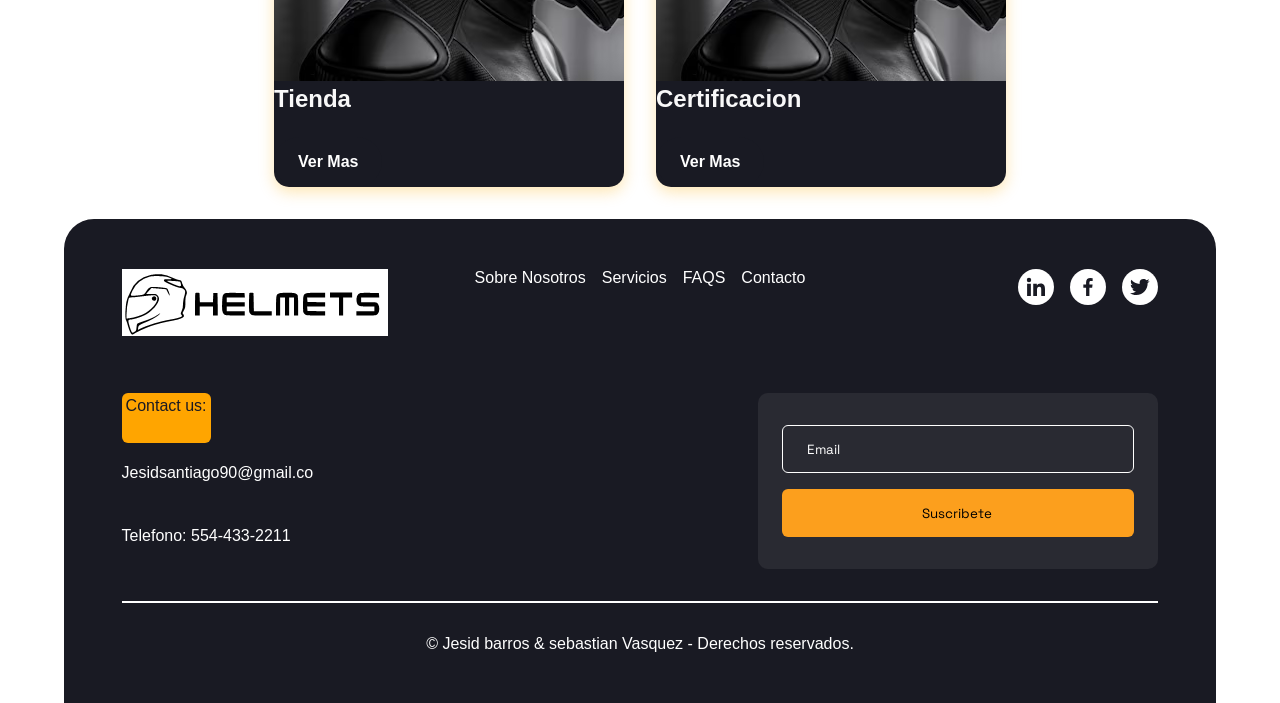
==== commit 4268a5f9: "responsive pagina herramientas" ====
--- a/src/index.html
+++ b/src/index.html
@@ -3,11 +3,10 @@
 <head>
     <meta charset="UTF-8">
     <meta name="viewport" content="width=device-width, initial-scale=1.0">
-    <title>Website</title>
+    <title>Helmets</title>
     <link rel="preconnect" href="https://fonts.googleapis.com">
     <link rel="preconnect" href="https://fonts.gstatic.com" crossorigin>
     <link href="https://fonts.googleapis.com/css2?family=Space+Grotesk:wght@300..700&display=swap" rel="stylesheet">
-    <link rel="stylesheet" href="../css/estilos.css" >
     <link rel="stylesheet" href="../css/footer.css">
     <link rel="stylesheet" href="../css/navbar.css">
     <link rel="stylesheet" href="../css/carrousel.css">
@@ -24,9 +23,9 @@
                 <div class="container-fluid">
                     <ul class="nav navbar-nav">
                         <li><a id="len1" class="hoverable" href="../src/error404.html">INICIO</a></li>
-                        <li><a id="len2" class="hoverable" href="../src/error404.html">COMPRAR</li>
+                        <li><a id="len2" class="hoverable" href="../src/Tienda.html">COMPRAR</li>
                             <div class="page-title">
-                                <a id="len1" class="hoverable" href="../src/index.html"><h2>HELMENTS</h2></a> 
+                                <a id="len1" class="hoverable" href="../src/index.html"><h2>HELMETS</h2></a> 
                             </div>
                         <li><a id="len3" class="hoverable" href="../src/error404.html">CONOCENOS</a></li>
                         <li><a id="len4" class="hoverable" href="../src/error404.html">CERTIFICACION</a></li>
@@ -60,8 +59,8 @@
                             <img src="../assets/img/imagen1.avif" class="card-img-top" alt="...">
                             <div class="card-body">
                               <h1 class="card-title">Sobre Nosotros</h1>
-                              <p class="card-text">Some quick example text to build on the card title and make up the bulk of the card's content.</p>
-                              <a href="#" class="card__button">Go somewhere</a>
+                              <p class="card-text"></p>
+                              <a href="error404.html" class="card__button">Ver Mas</a>
                             </div>
                           </div>
                       </div>
@@ -69,8 +68,8 @@
                             <img src="../assets/img/imagen1.avif" class="card-img-top" alt="...">
                             <div class="card-body">
                               <h1 class="card-title">Mision y vision</h1>
-                              <p class="card-text">Some quick example text to build on the card title and make up the bulk of the card's content.</p>
-                              <a href="#" class="card__button">Go somewhere</a>
+                              <p class="card-text"></p>
+                              <a href="error404.html" class="card__button">Ver Mas</a>
                             </div>
                           </div>
                       </div>
@@ -80,8 +79,8 @@
                             <img src="../assets/img/imagen1.avif" class="card-img-top" alt="...">
                             <div class="card-body">
                               <h1 class="card-title">Contacto</h1>
-                               <p class="card-text">Some quick example text to build on the card title and make up the bulk of the card's content.</p>
-                              <a href="#" class="card__button">Go somewhere</a>
+                               <p class="card-text"></p>
+                              <a href="error404.html" class="card__button">Ver Mas</a>
                             </div>
                           </div>
                       </div>
@@ -89,8 +88,8 @@
                             <img src="../assets/img/imagen1.avif" class="card-img-top" alt="...">
                             <div class="card-body">
                               <h1 class="card-title">Tienda</h1>
-                              <p class="card-text">Some quick example text to build on the card title and make up the bulk of the card's content.</p>
-                              <a href="#" class="card__button">Go somewhere</a>
+                              <p class="card-text"></p>
+                              <a href="error404.html" class="card__button">Ver Mas</a>
                             </div>
                           </div>
                       </div>
@@ -98,8 +97,8 @@
                             <img src="../assets/img/imagen1.avif" class="card-img-top" alt="...">
                             <div class="card-body">
                               <h1 class="card-title">Certificacion</h1>
-                              <p class="card-text">Some quick example text to build on the card title and make up the bulk of the card's content.</p>
-                              <a href="#" class="card__button">Go somewhere</a>
+                              <p class="card-text"></p>
+                              <a href="error404.html" class="card__button">Ver Mas</a>
                             </div>
                           </div>
                       </div>
@@ -110,9 +109,11 @@
     <footer class="footer">    
         <section class="footer__content">    
             <div class="footer__main">
+                <div class="footer__logo-container">
                 <a href="#" class="footer__logo-link">
-                    <img src="../assets/img/logo-white.svg" class="footer__logo">
+                    <img src="../assets/img/Logogo-helmets.svg.png" class="footer__logo">
                 </a>
+                </div>  
     
                 <nav class="footer__links">
                     <a href="../src/error404.html" id="len1" class="hoverable">Sobre Nosotros</a>
@@ -125,15 +126,11 @@
                     <h4 class="footer__copy">Contact us:</h4>
     
                     <p class="footer__info">
-                        Email: hola[at]alexcg.com
+                        Jesidsantiago90@gmail.co
                     </p>
     
                     <p class="footer__info">
                         Telefono: 554-433-2211
-                    </p>
-    
-                    <p class="footer__info">
-                        Dirección 1234, Calle Principal, Ciudad de México.
                     </p>
                 </article>
     
@@ -162,7 +159,7 @@
 
             <div class="footer__copyright">
 
-                <p class="footer__copyright-text">&copy; AlexCG Design - Derechos reservados.</p>
+                <p class="footer__copyright-text">&copy; Jesid barros & sebastian Vasquez - Derechos reservados.</p>
 
             </div>
 
@@ -173,5 +170,6 @@
 
     <script src="../js/navbar.js"></script>
     <script src="../js/carrousel.js"></script>
+    <script src="../js/menuhamburgesa.js"></script>
 </body>
 </html>
--- a/css/footer.css
+++ b/css/footer.css
@@ -7,7 +7,7 @@
 }
 
 :root{
-    --color-primario: #B9FF66;
+    --color-primario: orange;
     --color-secundario: #191A23;
     --gray-color: #F3F3F3;
     --padding-container: 80px 0;
@@ -66,6 +66,8 @@
     gap: 1rem;
     text-align: center !important;
 }
+
+
 .footer__links a{
     color: white !important;
     text-decoration: none !important;
@@ -73,24 +75,19 @@
     transition: all 0.3s ease-in-out;
 }
 
-
-.footer__links:hover {
-    color: white;
-    text-decoration: none !important;
-    background-color: orange;
-}
-
-
-.footer__link {
-    color: white !important;
-    text-decoration: none !important;
-}
-
-.footer__link:hover {
-    color: white;
-    text-decoration: none !important;
-    background-color: orange;
-}
+.footer__logo-container {
+    width: 100px;
+    height: 100px;
+
+    footer__logo{
+        width: 200px;
+        height: 100px;
+    }
+}
+
+
+
+
 
 .footer__copy {
     justify-self: center;
@@ -132,10 +129,15 @@
 }
 
 .footer__submit {
-    background-color: var(--color-primario);
-    color: var(--color-secundario);
+    background-color: var(--gray-color);
+    color: black;
     border: none;
     border-radius: 6px;
+}
+
+.footer__submit:hover {
+    cursor: pointer;
+    background-color: orange;
 }
 
 .footer__social {
@@ -234,7 +236,7 @@
     }
 
     .footer__submit {
-        background-color: #B9FF66;
+        background-color: #fc9f1d;
         color: black;
         border: none;
         border-radius: 6px;
@@ -253,4 +255,5 @@
     }
 
 
-}+}
+
--- a/css/navbar.css
+++ b/css/navbar.css
@@ -1,21 +1,22 @@
+/* ==== Estilos generales navbar === */
 
-.page-title{
+.page-title {
   width: 100% !important;
-    font-size: 1.5em !important;
-    font-weight: 600 !important;
-    color: rgb(255, 255, 255) !important;
-    text-align: center !important;
-    margin-bottom : 1rem!important;
-
+  font-size: 1.5em !important;
+  font-weight: 600 !important;
+  color: rgb(255, 255, 255) !important;
+  text-align: center !important;
+  margin-bottom: 1rem !important;
+  opacity: 0.75 !important;
 }
 
-.page-title a{
-    color: rgb(255, 255, 255) !important;
-    text-decoration: none !important;
-    font-weight: 600 !important;
-    transition: color 0.3s ease !important;
-    margin: 0.5rem;
-    text-align: center; /* Transición para el color al pasar el mouse */
+.page-title a {
+  color: rgb(255, 255, 255) !important;
+  text-decoration: none !important;
+  font-weight: 600 !important;
+  transition: color 0.3s ease !important;
+  margin: 0.5rem;
+  text-align: center;
 }
 
 .page-title h2 {
@@ -23,153 +24,125 @@
   font-weight: 600;
   color: rgb(255, 255, 255);
   text-align: center;
-  margin: 0; /* Elimina márgenes adicionales */
+  margin: 0;
 }
 
-.container-fluid{
-    display: flex;
-    align-items: center; /* Centra verticalmente los elementos */
-    justify-content: center;
-    justify-items: flex-center;
-    grid-template-rows: auto -1fr auto;
-    padding: -2rem !important;
-    margin: 0 !important;
-    width: 100% !important;
-    background-color: #191A23 !important;
+.container-fluid {
+  display: flex;
+  align-items: center;
+  justify-content: center;
+  margin: 0 !important;
+  width: 100% !important;
+  background-color: #191A23 !important;
+  flex-wrap: wrap; /* para que el menú pueda ir a nueva línea */
 }
+
+
+.abrir-menu,
+.cerrar-menu {
+    display: none;
+}
+
 nav ul {
-    display: flex; /* Alinea los elementos del menú en una fila */
-    list-style: none; /* Elimina los puntos de la lista */
-    padding: 0; /* Elimina el padding */
-    margin: 0; /* Elimina el margen */
-    justify-content: center; /* Centra las opciones horizontalmente */
+  display: flex;
+  list-style: none;
+  padding: 0;
+  margin: 0;
+  justify-content: center;
+  flex-wrap: nowrap;
 }
 
 nav ul li {
   padding-top: 0.75rem;
-  margin: 1rem; /* Espaciado horizontal entre las opciones */
+  margin: 1rem;
 }
 
 nav ul li a {
-    text-decoration: none; /* Elimina el subrayado de los enlaces */
-    color: rgb(255, 255, 255); /* Cambia el color del texto */
-    font-weight: bold; /* Hace el texto más grueso */
-    transition: color 0.3s ease; /* Transición para el color al pasar el mouse */
+  text-decoration: none;
+  color: rgb(255, 255, 255);
+  font-weight: bold;
+  transition: color 0.3s ease;
 }
 
 nav ul li a:hover {
-    color: orange; /* Cambia el color al pasar el mouse */
+  color: orange;
 }
 
-.hoverable{
-    float: inline-start;
-    display:grid;
-    backface-visibility: hidden;
-    vertical-align: middle;
-    position:relative;
-    box-shadow: 0 0 1px rgba(0,0,0,0);
-    transform: translateZ(0);
-    transition-duration: .3s;
-    transition-property:transform;
+.hoverable {
+  float: inline-start;
+  display: grid;
+  backface-visibility: hidden;
+  vertical-align: middle;
+  position: relative;
+  box-shadow: 0 0 1px rgba(0,0,0,0);
+  transform: translateZ(0);
+  transition-duration: .3s;
+  transition-property: transform;
+}
+
+.hoverable:before {
+  position: absolute;
+  pointer-events: none;
+  z-index: -1;
+  content: '';
+  top: 100%;
+  left: 5%;
+  height: 10px;
+  width: 90%;
+  opacity: 0;
+  background: radial-gradient(ellipse at center, rgb(255, 162, 0) 0%, rgba(255, 255, 255, 0) 80%);
+  transition-duration: 0.3s;
+  transition-property: transform, opacity;
+}
+
+.hoverable:hover, .hoverable:active, .hoverable:focus {
+  transform: translateY(-5px);
+}
+
+.hoverable:hover:before, .hoverable:active:before, .hoverable:focus:before {
+  opacity: 1;
+  transform: translateY(-5px);
+}
+
+/* Bounce Animation */
+@keyframes bounce-animation {
+  16.65% {
+    transform: translateY(8px);
   }
-  
-  .hoverable:before{
-    position:absolute;
-    pointer-events: none;
-    z-index:-1;
-    content: '';
-    top: 100%;
-    left: 5%;
-    height:10px;
-    width:90%;
-    opacity:0;
-    background: -webkit-radial-gradient(center, ellipse, rgb(255, 166, 0) 0%, rgba(255, 255, 255, 0) 80%);
-    background: radial-gradient(ellipse at center, rgb(255, 162, 0) 0%, rgba(255, 255, 255, 0) 80%);
-    /* W3C */
-    transition-duration: 0.3s;
-    transition-property: transform, opacity;
+  33.3% {
+    transform: translateY(-6px);
   }
-  
-  .hoverable:hover, .hoverable:active, .hoverable:focus{
-    transform: translateY(-5px);
+  49.95% {
+    transform: translateY(4px);
   }
-  .hoverable:hover:before, .hoverable:active:before, .hoverable:focus:before{
-    opacity: 1;
-    transform: translateY(-5px);
+  66.6% {
+    transform: translateY(-2px);
   }
-  
-  
-  
-  @keyframes bounce-animation {
-    16.65% {
-      -webkit-transform: translateY(8px);
-      transform: translateY(8px);
-    }
-  
-    33.3% {
-      -webkit-transform: translateY(-6px);
-      transform: translateY(-6px);
-    }
-  
-    49.95% {
-      -webkit-transform: translateY(4px);
-      transform: translateY(4px);
-    }
-  
-    66.6% {
-      -webkit-transform: translateY(-2px);
-      transform: translateY(-2px);
-    }
-  
-    83.25% {
-      -webkit-transform: translateY(1px);
-      transform: translateY(1px);
-    }
-  
-    100% {
-      -webkit-transform: translateY(0);
-      transform: translateY(0);
-    }
+  83.25% {
+    transform: translateY(1px);
   }
-  
-  .bounce {
-    animation-name: bounce-animation;
-    animation-duration: 2s;
+  100% {
+    transform: translateY(0);
   }
-  
-  
-  
-  /*everything below here is just setting up the page, so dont worry about it */
-  
-  
-  @media (min-width: 768px) {
-    .navbar{
-      text-align: center !important;
-      float: none;
-      display: inline-block;
-    }
+}
+
+.bounce {
+  animation-name: bounce-animation;
+  animation-duration: 2s;
+}
+
+/* Responsive: móvil (pantallas ≤ 768px) */
+@media (max-width < 900px) {
+  .container-fluid {
+    flex-wrap: nowrap;
+    justify-content: space-between;
   }
-  
-  body {
-    background-color: rgba(0, 0, 0, 0);
-    font-weight:600;
-    text-align:center !important;
-    color: rgb(0, 0, 0);
+
+  .hoverable{
+    display: none;
   }
-  
-  nav {
-    background: none !important;
-    text-transform:uppercase;
-    li {
-      margin-left: 3em;
-      margin-right: 3em;
-      a{
-        transition: .5s color ease-in-out;
-      }
-    }
+
+  .abrir-menu{
+    display: block;
   }
-  
-  .page-title {
-    opacity: .75 !important;
-  }
-  +}
--- a/css/carrousel.css
+++ b/css/carrousel.css
@@ -60,3 +60,20 @@
 .left {
     transform: rotateY(-90deg) translateZ(-300px) scale(1); /* Rotada -90°, alejada 300px, escalada */
 }
+
+@media  screen and (max-width: 768px) {
+    .carrusel-container {
+        padding: 0.5rem; /* Reduce el padding en pantallas pequeñas */
+    }
+    
+    .face {
+        width: 200px; /* Reduce el ancho de las caras */
+        height: 100px; /* Reduce el alto de las caras */
+    }
+    
+    .face img {
+        width: 200%; /* Ajusta la imagen al nuevo tamaño de la cara */
+        height: 100%; /* Mantiene proporción de la imagen */
+    }
+    
+}
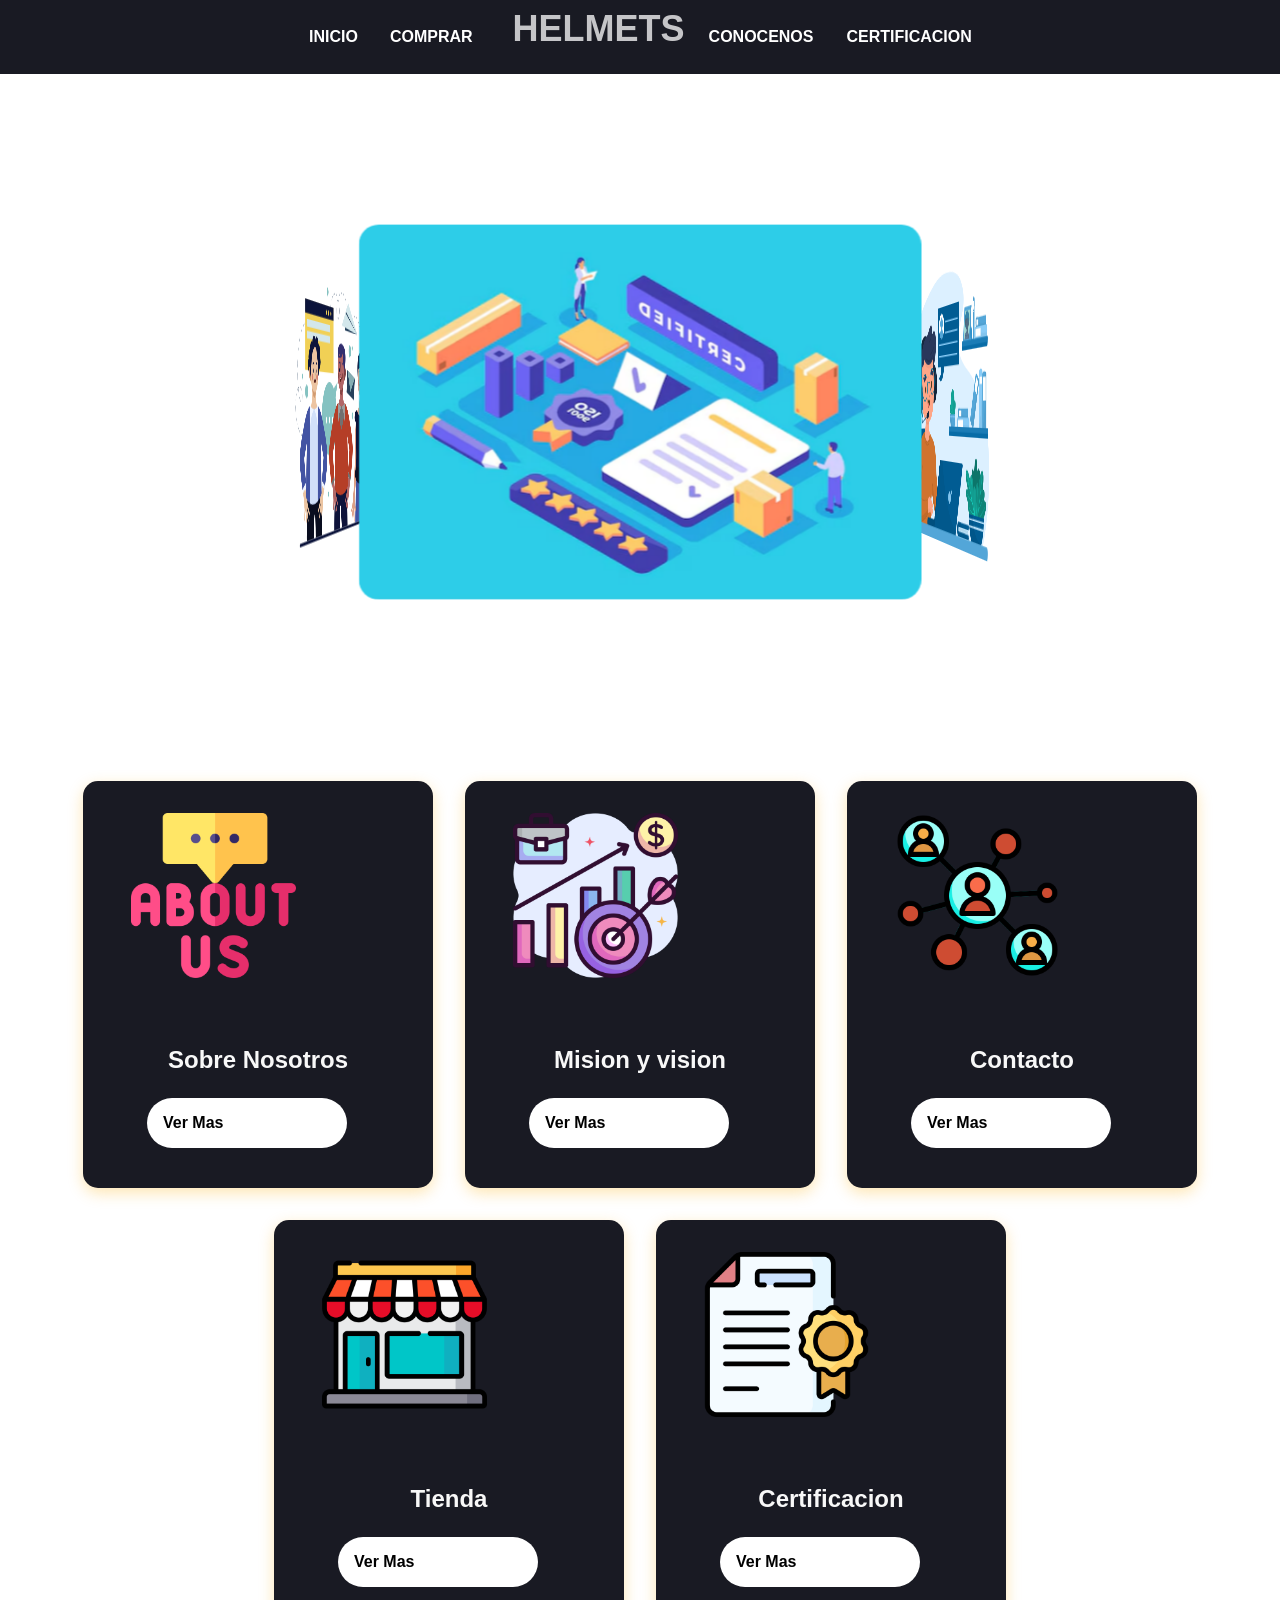
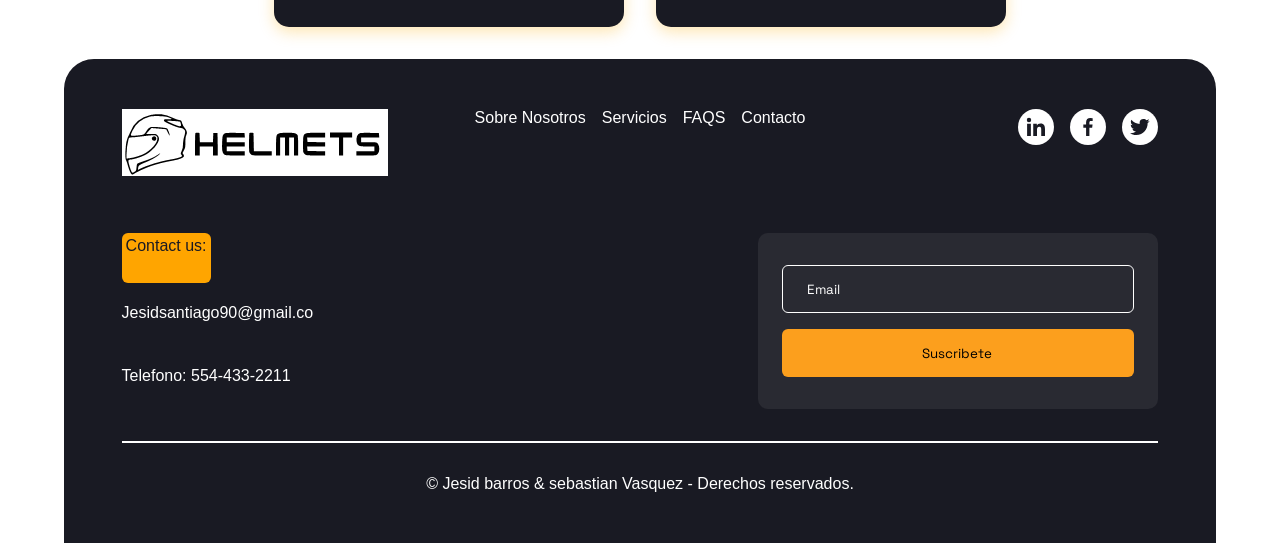
==== commit cf5b95d2: "ajuste final pagina web" ====
--- a/src/index.html
+++ b/src/index.html
@@ -38,72 +38,74 @@
         <section class="carrusel-container">
             <div class="carrusel">
                 <div class="face front">
-                    <img src="../assets/img/imagen1.avif" alt="Imagen 1">
+                    <img src="../assets/img/6505894.jpg" alt="Imagen 1">
                 </div>
                 <div class="face right">
-                    <img src="../assets/img/imagen1.avif" alt="Imagen 2">
+                    <img src="../assets/img/20289411_6262552.svg" alt="Imagen 2">
                 </div>
                 <div class="face back">
-                    <img src="../assets/img/imagen1.avif" alt="Imagen 3">
+                    <img src="../assets/img/concepto-certificacion-iso-isometrica_23-2148696281.avif" alt="Imagen 3">
                 </div>
                 <div class="face left">
-                    <img src="../assets/img/imagen1.avif" alt="Imagen 4">
+                    <img src="../assets/img/carrusel.svg" alt="Imagen 4" >
                 </div>
             </div>
         </section>
-        <section class="container-cards">
-                <h1 class="title">Bienvenido a nuestro sitio web</h1>
-                <p class="description">Aquí encontrarás información sobre nuestros productos y servicios.</p>
-                    
+        <section class="container-cards">                    
                         <div class="card">
-                            <img src="../assets/img/imagen1.avif" class="card-img-top" alt="...">
+                            <div class="card__image">
+                            <img src="../assets/img/sobre-nosotros.png" class="card-img-top" alt="...">
+                            </div>
                             <div class="card-body">
                               <h1 class="card-title">Sobre Nosotros</h1>
                               <p class="card-text"></p>
                               <a href="error404.html" class="card__button">Ver Mas</a>
                             </div>
                           </div>
-                      </div>
                         <div class="card">
-                            <img src="../assets/img/imagen1.avif" class="card-img-top" alt="...">
+                            <div class="card__image">
+                                <img src="../assets/img/enfocar.png" class="card-img-top" alt="...">
+                            </div>
                             <div class="card-body">
                               <h1 class="card-title">Mision y vision</h1>
                               <p class="card-text"></p>
                               <a href="error404.html" class="card__button">Ver Mas</a>
                             </div>
-                          </div>
-                      </div>
-                    </div>
-                    
+                        </div>                   
                         <div class="card">
-                            <img src="../assets/img/imagen1.avif" class="card-img-top" alt="...">
+                            <div class="card__image">
+                                <img src="../assets/img/comunidades.png" class="card-img-top" alt="...">
+                            </div>
                             <div class="card-body">
                               <h1 class="card-title">Contacto</h1>
                                <p class="card-text"></p>
                               <a href="error404.html" class="card__button">Ver Mas</a>
                             </div>
-                          </div>
-                      </div>
+                          </div>                    
                         <div class="card">
-                            <img src="../assets/img/imagen1.avif" class="card-img-top" alt="...">
+<div class="card__image">
+
+    <img src="../assets/img/tienda.png" class="card-img-top" alt="...">
+</div>
+
                             <div class="card-body">
                               <h1 class="card-title">Tienda</h1>
                               <p class="card-text"></p>
                               <a href="error404.html" class="card__button">Ver Mas</a>
                             </div>
-                          </div>
-                      </div>
+                          </div>      
                         <div class="card">
-                            <img src="../assets/img/imagen1.avif" class="card-img-top" alt="...">
+<div class="card__image">
+
+    <img src="../assets/img/certificado.png" class="card-img-top" alt="...">
+</div>
+
                             <div class="card-body">
                               <h1 class="card-title">Certificacion</h1>
                               <p class="card-text"></p>
                               <a href="error404.html" class="card__button">Ver Mas</a>
                             </div>
-                          </div>
-                      </div>
-                    </div>
-                  </div>   
+                        </div>           
         </section>
     </main>
     <footer class="footer">    
--- a/css/carrousel.css
+++ b/css/carrousel.css
@@ -61,19 +61,12 @@
     transform: rotateY(-90deg) translateZ(-300px) scale(1); /* Rotada -90°, alejada 300px, escalada */
 }
 
-@media  screen and (max-width: 768px) {
+
+@media (max-width: 760px) {
+    /* Ajustes para pantallas pequeñas */
     .carrusel-container {
-        padding: 0.5rem; /* Reduce el padding en pantallas pequeñas */
+        display: none;           /* Altura mínima del 50% de la ventana */
     }
-    
-    .face {
-        width: 200px; /* Reduce el ancho de las caras */
-        height: 100px; /* Reduce el alto de las caras */
-    }
-    
-    .face img {
-        width: 200%; /* Ajusta la imagen al nuevo tamaño de la cara */
-        height: 100%; /* Mantiene proporción de la imagen */
-    }
+
     
 }
--- a/css/cards.css
+++ b/css/cards.css
@@ -33,17 +33,31 @@
     box-shadow: 10px 15px 30px rgb(251, 171, 0);
 }
 
-.card-image {
-    width: 100%;
-    height: 200px;
-    object-fit: cover;
-    aspect-ratio: 16/9;
-    padding: 1rem;
+.card-image{
+    display: flex;
+    justify-content: center;
+    align-items: center;
+}
+
+
+.card-img-top{
+    padding: 2rem;
+    padding-left: 3rem;
+    margin-bottom: 2rem;
+    display: flexbox;
+    width: 70%;
+    height: 80%;
+    border-radius: 15px 15px 0 0;
+    justify-content: center;
+
 }
 
 .card-content {
     padding: 1.5rem;
     margin: 0;
+    display: flex;
+    justify-items: center;
+    justify-content: center;
 }
 
 .card-title {
@@ -51,6 +65,7 @@
     color: #f8f8f8;
     font-weight: bold;
     margin-bottom: 1rem;
+    text-align: center;
 }
 
 .card-text {
@@ -58,19 +73,22 @@
     font-size: clamp(0.9rem, 1.5vw, 1rem);
     line-height: 1.5;
     margin-bottom: 1.5rem;
+    text-align: center;
 }
 
 .card__button {
-    display: inline-block;
-    padding: 1rem 1.5rem;
-    background: #191A23;
-    color: #ffffff;
+    display: flex;
+    padding: 1rem;
+    max-width: 200px;
+    margin-bottom: 2.5rem;
+    background: #ffffff;
+    color: #000000;
     border-radius: 25px;
     text-decoration: none;
     font-weight: bold;
     transition: all 0.3s ease;
-    width: auto;
-    text-align: center;
+    text-align: center !important;
+    margin-left: 4rem;
 }
 
 .card__button:hover {
@@ -79,11 +97,12 @@
 }
 
 /* Media queries para diferentes tamaños de pantalla */
-@media screen and (max-width: 768px) {
-    .container-cards {
-        padding: 1rem;
+@media screen and (max-width: 760px) {
+    .card-image{
+        height: 100%;
+        width: 100%;
+
     }
-    
     .card {
         flex: 1 1 100%;
         max-width: 100%;
